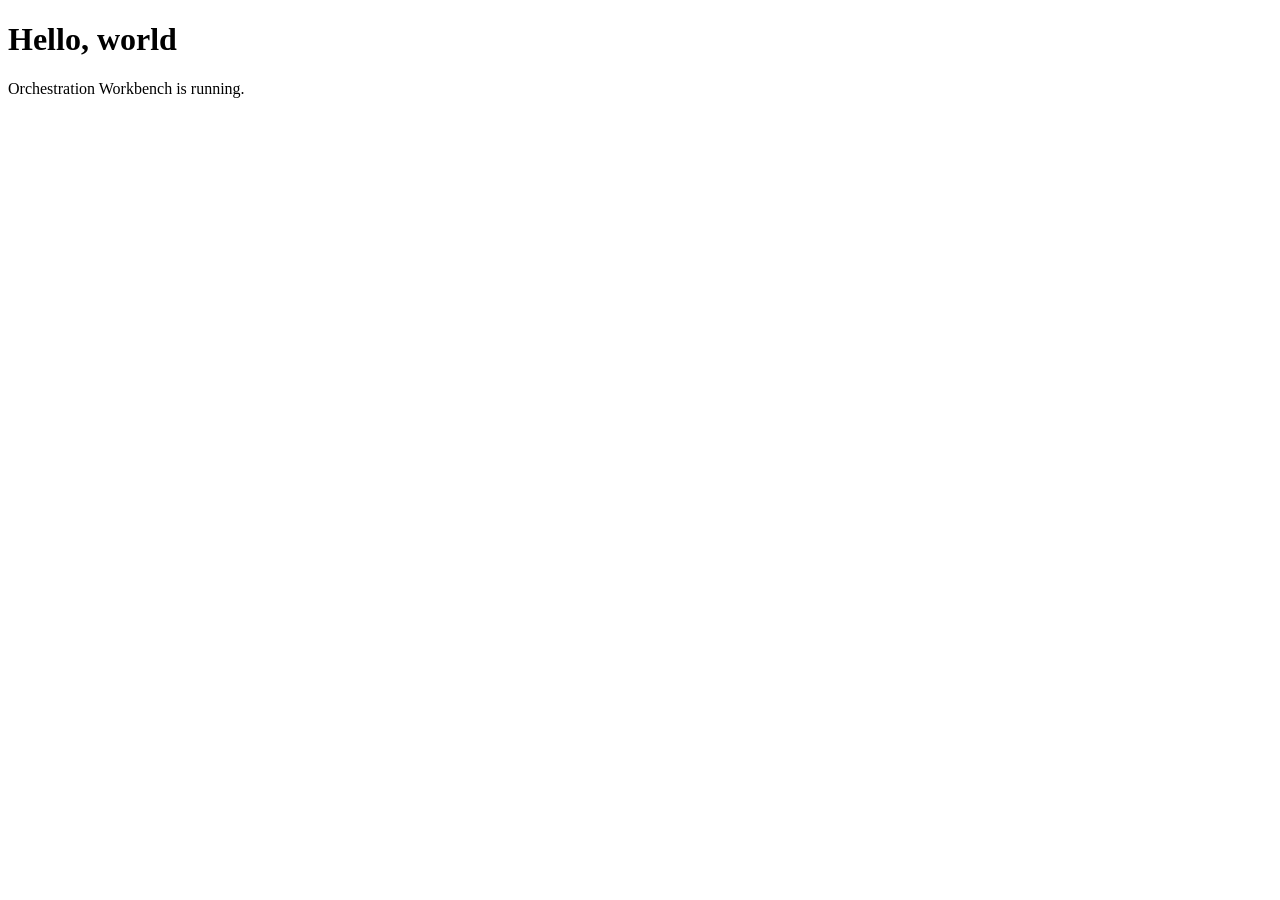
==== workbench/src/main/resources/static/index.html @ a16cff66 "Serve a hello-world home page; mount the API under /api Static files from src/main/resources/static " ====
<!doctype html>
<html lang="en">
<head>
    <meta charset="utf-8">
    <meta name="viewport" content="width=device-width, initial-scale=1">
    <title>Orchestration Workbench</title>
</head>
<body>
    <h1>Hello, world</h1>
    <p>Orchestration Workbench is running.</p>
</body>
</html>
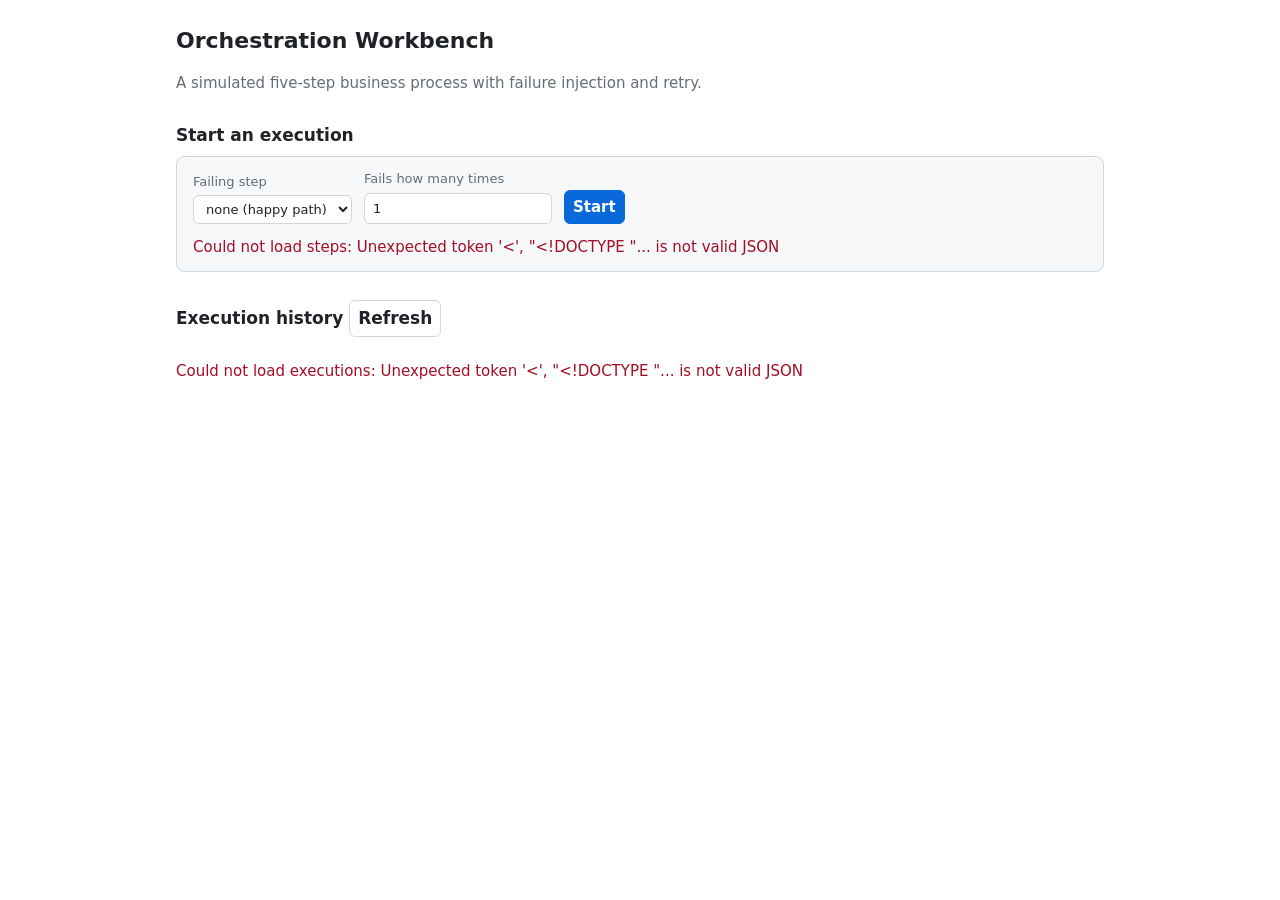
==== commit 594f3201: "Milestone 4: execution history and web UI GET /api/executions returns execution summaries, newest fi" ====
--- a/workbench/src/main/resources/static/index.html
+++ b/workbench/src/main/resources/static/index.html
@@ -4,9 +4,91 @@
     <meta charset="utf-8">
     <meta name="viewport" content="width=device-width, initial-scale=1">
     <title>Orchestration Workbench</title>
+    <link rel="stylesheet" href="style.css">
+    <script src="app.js"></script>
 </head>
 <body>
-    <h1>Hello, world</h1>
-    <p>Orchestration Workbench is running.</p>
+    <h1>Orchestration Workbench</h1>
+    <p class="muted">A simulated five-step business process with failure injection and retry.</p>
+
+    <h2>Start an execution</h2>
+    <form id="start-form" class="panel">
+        <label>Failing step
+            <select id="fail-step">
+                <option value="">none (happy path)</option>
+            </select>
+        </label>
+        <label>Fails how many times
+            <input id="fail-times" type="number" min="1" value="1" disabled>
+        </label>
+        <button type="submit" class="primary">Start</button>
+        <span id="start-error" class="error"></span>
+    </form>
+
+    <h2>Execution history <button id="refresh" type="button">Refresh</button></h2>
+    <div id="history" class="table-wrap"><p class="muted">Loading…</p></div>
+
+    <script>
+        const failStep = document.getElementById("fail-step");
+        const failTimes = document.getElementById("fail-times");
+
+        async function loadSteps() {
+            const steps = await api("/api/executions/steps");
+            steps.forEach((name, i) => failStep.append(el("option", {value: i + 1}, `${i + 1}. ${name}`)));
+        }
+
+        async function loadHistory() {
+            try {
+                const executions = await api("/api/executions");
+                if (executions.length === 0) {
+                    document.getElementById("history").replaceChildren(
+                        el("p", {class: "muted"}, "No executions yet. Start one above."));
+                    return;
+                }
+                const rows = executions.map(e => el("tr", {},
+                    el("td", {}, el("a", {href: `execution.html?id=${e.id}`}, `#${e.id}`)),
+                    el("td", {}, badge(e.status)),
+                    el("td", {}, formatPlan(e.failurePlan)),
+                    el("td", {}, formatTime(e.createdAt)),
+                    el("td", {}, formatTime(e.finishedAt)),
+                    el("td", {class: "num"}, String(e.attemptCount)),
+                    el("td", {class: "num"}, String(e.retryCount))));
+                document.getElementById("history").replaceChildren(el("table", {},
+                    el("thead", {}, el("tr", {},
+                        el("th", {}, "Execution"), el("th", {}, "Status"), el("th", {}, "Failure plan"),
+                        el("th", {}, "Created"), el("th", {}, "Finished"),
+                        el("th", {class: "num"}, "Attempts"), el("th", {class: "num"}, "Retries"))),
+                    el("tbody", {}, ...rows)));
+            } catch (e) {
+                showError("history", `Could not load executions: ${e.message}`);
+            }
+        }
+
+        failStep.addEventListener("change", () => failTimes.disabled = failStep.value === "");
+
+        document.getElementById("start-form").addEventListener("submit", async event => {
+            event.preventDefault();
+            const button = event.submitter;
+            button.disabled = true;
+            document.getElementById("start-error").textContent = "";
+            try {
+                const options = {method: "POST"};
+                if (failStep.value !== "") {
+                    options.headers = {"Content-Type": "application/json"};
+                    options.body = JSON.stringify({failStep: Number(failStep.value), failTimes: Number(failTimes.value)});
+                }
+                const execution = await api("/api/executions", options);
+                location.href = `execution.html?id=${execution.id}`;
+            } catch (e) {
+                document.getElementById("start-error").textContent = e.message;
+                button.disabled = false;
+            }
+        });
+
+        document.getElementById("refresh").addEventListener("click", loadHistory);
+
+        loadSteps().catch(e => document.getElementById("start-error").textContent = `Could not load steps: ${e.message}`);
+        loadHistory();
+    </script>
 </body>
 </html>
--- a/workbench/src/main/resources/static/style.css
+++ b/workbench/src/main/resources/static/style.css
@@ -0,0 +1,92 @@
+:root {
+    --bg: #ffffff;
+    --fg: #1f2328;
+    --muted: #656d76;
+    --border: #d0d7de;
+    --panel: #f6f8fa;
+    --link: #0969da;
+    --ok-bg: #dafbe1; --ok-fg: #116329;
+    --fail-bg: #ffebe9; --fail-fg: #a40e26;
+    --run-bg: #fff8c5; --run-fg: #7d4e00;
+    --pending-bg: #eaeef2; --pending-fg: #57606a;
+}
+
+@media (prefers-color-scheme: dark) {
+    :root {
+        --bg: #0d1117;
+        --fg: #e6edf3;
+        --muted: #8d96a0;
+        --border: #30363d;
+        --panel: #161b22;
+        --link: #4493f8;
+        --ok-bg: #12361f; --ok-fg: #56d364;
+        --fail-bg: #3d1214; --fail-fg: #ff7b72;
+        --run-bg: #3b2e05; --run-fg: #e3b341;
+        --pending-bg: #21262d; --pending-fg: #8d96a0;
+    }
+}
+
+* { box-sizing: border-box; }
+
+body {
+    margin: 0 auto;
+    max-width: 960px;
+    padding: 24px 16px 48px;
+    background: var(--bg);
+    color: var(--fg);
+    font: 15px/1.5 system-ui, -apple-system, "Segoe UI", sans-serif;
+}
+
+a { color: var(--link); }
+h1 { font-size: 22px; margin: 0 0 4px; }
+h2 { font-size: 17px; margin: 28px 0 8px; }
+.muted { color: var(--muted); }
+.error { color: var(--fail-fg); }
+
+.panel {
+    background: var(--panel);
+    border: 1px solid var(--border);
+    border-radius: 8px;
+    padding: 12px 16px;
+}
+
+form.panel { display: flex; flex-wrap: wrap; gap: 12px; align-items: end; }
+label { display: flex; flex-direction: column; font-size: 13px; color: var(--muted); gap: 4px; }
+select, input, button { font: inherit; padding: 5px 8px; border: 1px solid var(--border); border-radius: 6px; background: var(--bg); color: var(--fg); }
+button { cursor: pointer; font-weight: 600; }
+button:disabled { opacity: 0.6; cursor: default; }
+button.primary { background: var(--link); border-color: var(--link); color: #fff; }
+
+.table-wrap { overflow-x: auto; }
+table { width: 100%; border-collapse: collapse; }
+th, td { text-align: left; padding: 8px 10px; border-bottom: 1px solid var(--border); vertical-align: top; }
+th { font-size: 13px; color: var(--muted); font-weight: 600; }
+td.num, th.num { text-align: right; font-variant-numeric: tabular-nums; }
+
+.badge { display: inline-block; padding: 1px 8px; border-radius: 999px; font-size: 12px; font-weight: 600; }
+.badge-succeeded { background: var(--ok-bg); color: var(--ok-fg); }
+.badge-failed { background: var(--fail-bg); color: var(--fail-fg); }
+.badge-running { background: var(--run-bg); color: var(--run-fg); }
+.badge-pending { background: var(--pending-bg); color: var(--pending-fg); }
+
+.header { display: flex; flex-wrap: wrap; gap: 12px 32px; margin-top: 12px; }
+.header div span { display: block; font-size: 13px; color: var(--muted); }
+
+ol.timeline { list-style: none; padding: 0; margin: 0; }
+ol.timeline > li { border: 1px solid var(--border); border-radius: 8px; margin-bottom: 10px; padding: 10px 14px; }
+ol.timeline > li.pending { opacity: 0.55; }
+.step-title { display: flex; gap: 10px; align-items: center; font-weight: 600; }
+/* Fixed columns: attempts line up across steps, and a long stack trace scrolls inside its own cell. */
+.attempts { margin: 8px 0 0; font-size: 14px; table-layout: fixed; min-width: 640px; }
+.attempts td { padding: 4px 10px; }
+.attempts td:nth-child(1) { width: 90px; white-space: nowrap; }
+.attempts td:nth-child(2) { width: 110px; }
+.attempts td:nth-child(3) { width: 190px; white-space: nowrap; }
+.attempts td:nth-child(4) { width: 80px; white-space: nowrap; }
+details { margin-top: 4px; }
+summary { cursor: pointer; color: var(--muted); font-size: 13px; }
+pre { overflow-x: auto; font-size: 12px; background: var(--panel); padding: 8px; border-radius: 6px; margin: 6px 0 0; }
+
+#message:empty { display: none; }
+#message { margin: 12px 0; }
+#retry { margin-top: 12px; }
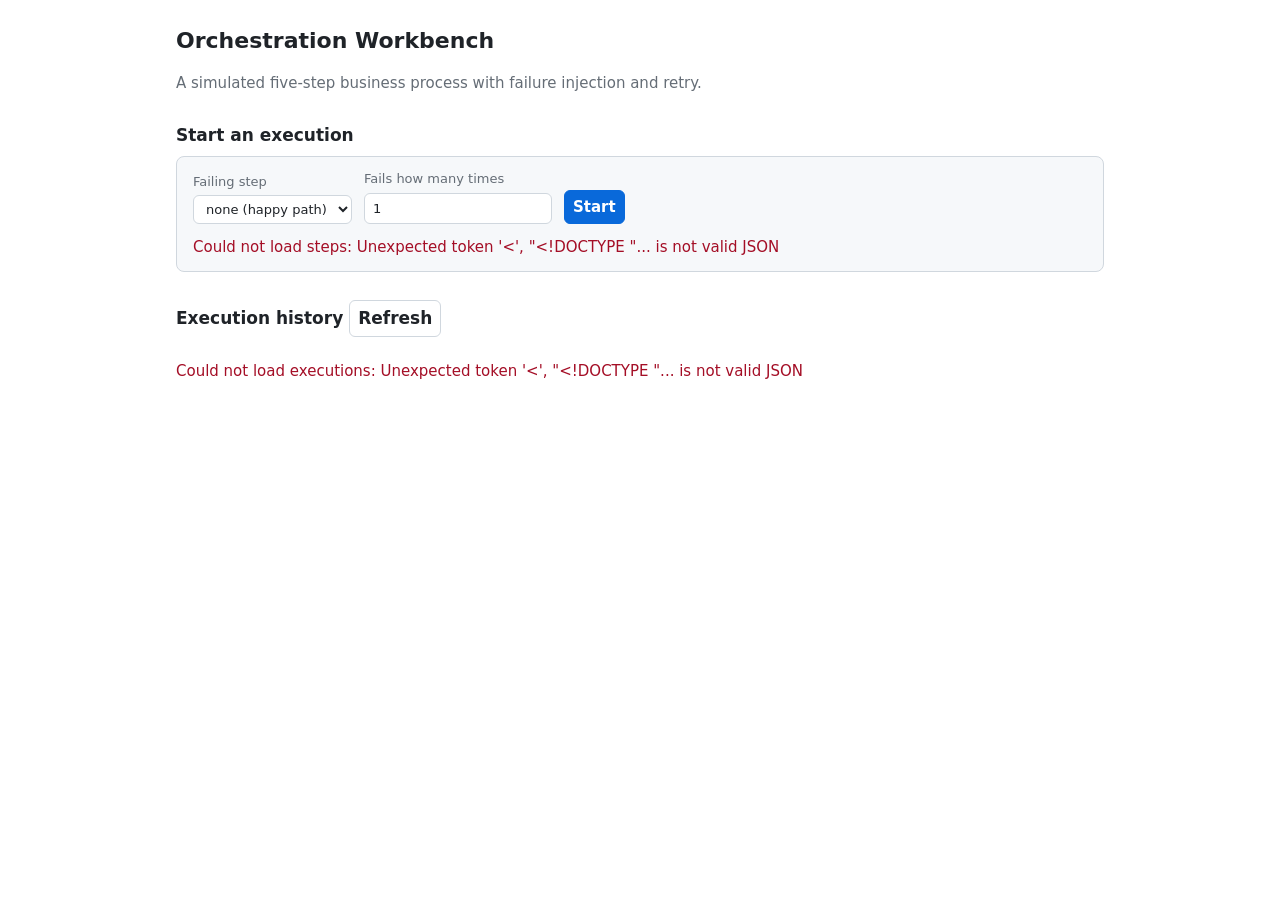
==== commit 9958b6a7: "Milestone 5a: define the process as a DAG, run one step at a time ProcessDefinition replaces the lin" ====
--- a/workbench/src/main/resources/static/index.html
+++ b/workbench/src/main/resources/static/index.html
@@ -34,7 +34,7 @@
 
         async function loadSteps() {
             const steps = await api("/api/executions/steps");
-            steps.forEach((name, i) => failStep.append(el("option", {value: i + 1}, `${i + 1}. ${name}`)));
+            steps.forEach(s => failStep.append(el("option", {value: s.index}, `${s.index}. ${s.name}`)));
         }
 
         async function loadHistory() {
--- a/workbench/src/main/resources/static/style.css
+++ b/workbench/src/main/resources/static/style.css
@@ -72,6 +72,11 @@
 .header { display: flex; flex-wrap: wrap; gap: 12px 32px; margin-top: 12px; }
 .header div span { display: block; font-size: 13px; color: var(--muted); }
 
+ol.stages { list-style: none; padding: 0; margin: 0; }
+li.stage { margin-bottom: 14px; padding-left: 14px; border-left: 3px solid var(--border); }
+.stage-title { font-size: 13px; font-weight: 600; color: var(--muted); text-transform: uppercase; letter-spacing: 0.04em; margin-bottom: 6px; }
+.stage-title span { text-transform: none; letter-spacing: 0; font-weight: 400; }
+.after { font-size: 13px; }
 ol.timeline { list-style: none; padding: 0; margin: 0; }
 ol.timeline > li { border: 1px solid var(--border); border-radius: 8px; margin-bottom: 10px; padding: 10px 14px; }
 ol.timeline > li.pending { opacity: 0.55; }
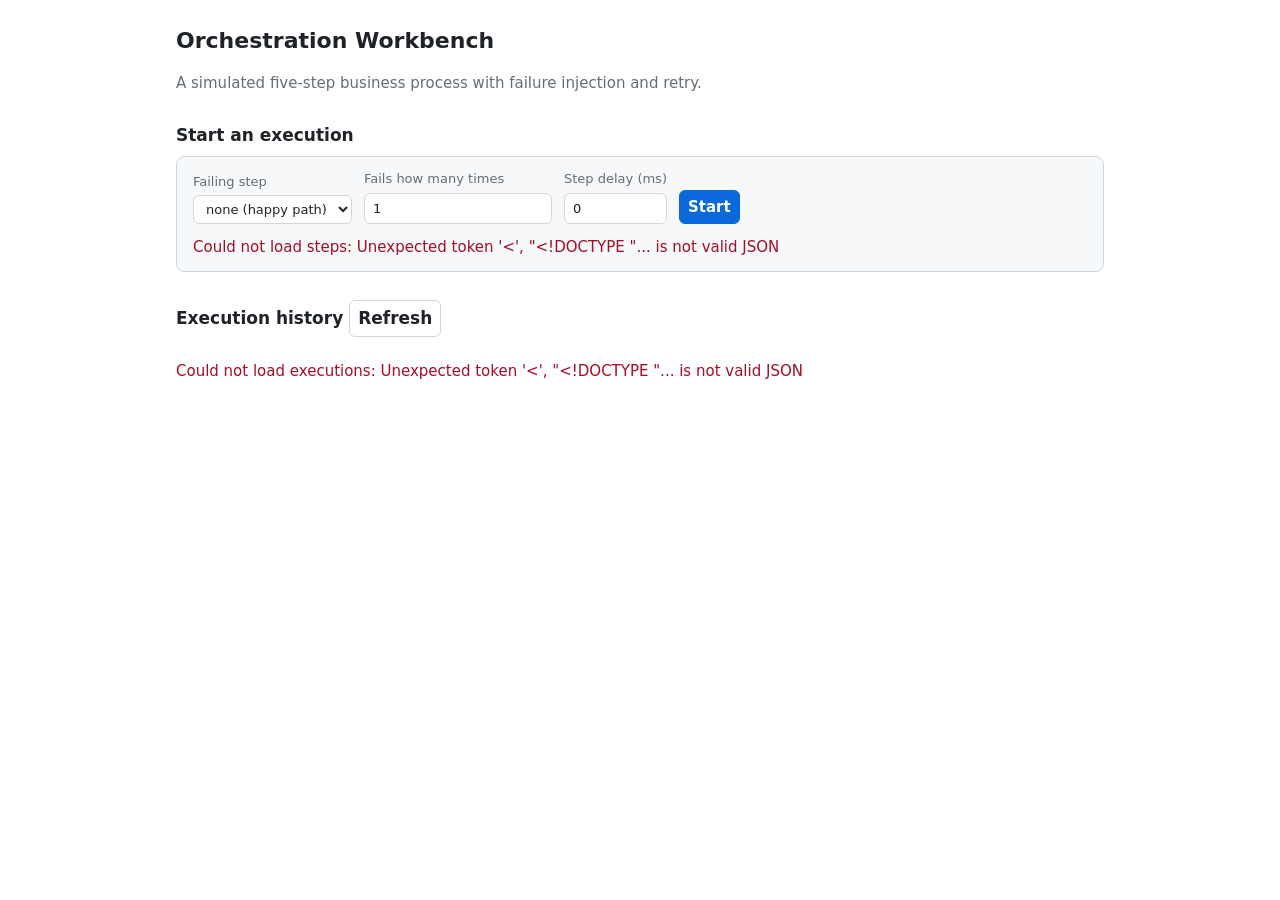
==== commit 225d324e: "Milestone 5b: run independent steps in parallel Runner starts every ready step at once on a per-run " ====
--- a/workbench/src/main/resources/static/index.html
+++ b/workbench/src/main/resources/static/index.html
@@ -21,6 +21,9 @@
         <label>Fails how many times
             <input id="fail-times" type="number" min="1" value="1" disabled>
         </label>
+        <label>Step delay (ms)
+            <input id="step-delay" type="number" min="0" max="5000" step="100" value="0">
+        </label>
         <button type="submit" class="primary">Start</button>
         <span id="start-error" class="error"></span>
     </form>
@@ -31,6 +34,7 @@
     <script>
         const failStep = document.getElementById("fail-step");
         const failTimes = document.getElementById("fail-times");
+        const stepDelay = document.getElementById("step-delay");
 
         async function loadSteps() {
             const steps = await api("/api/executions/steps");
@@ -48,14 +52,14 @@
                 const rows = executions.map(e => el("tr", {},
                     el("td", {}, el("a", {href: `execution.html?id=${e.id}`}, `#${e.id}`)),
                     el("td", {}, badge(e.status)),
-                    el("td", {}, formatPlan(e.failurePlan)),
+                    el("td", {}, formatSimulation(e.simulation)),
                     el("td", {}, formatTime(e.createdAt)),
                     el("td", {}, formatTime(e.finishedAt)),
                     el("td", {class: "num"}, String(e.attemptCount)),
                     el("td", {class: "num"}, String(e.retryCount))));
                 document.getElementById("history").replaceChildren(el("table", {},
                     el("thead", {}, el("tr", {},
-                        el("th", {}, "Execution"), el("th", {}, "Status"), el("th", {}, "Failure plan"),
+                        el("th", {}, "Execution"), el("th", {}, "Status"), el("th", {}, "Simulation"),
                         el("th", {}, "Created"), el("th", {}, "Finished"),
                         el("th", {class: "num"}, "Attempts"), el("th", {class: "num"}, "Retries"))),
                     el("tbody", {}, ...rows)));
@@ -73,9 +77,17 @@
             document.getElementById("start-error").textContent = "";
             try {
                 const options = {method: "POST"};
+                const simulation = {};
                 if (failStep.value !== "") {
+                    simulation.failStep = Number(failStep.value);
+                    simulation.failTimes = Number(failTimes.value);
+                }
+                if (Number(stepDelay.value) > 0) {
+                    simulation.stepDelayMs = Number(stepDelay.value);
+                }
+                if (Object.keys(simulation).length) {
                     options.headers = {"Content-Type": "application/json"};
-                    options.body = JSON.stringify({failStep: Number(failStep.value), failTimes: Number(failTimes.value)});
+                    options.body = JSON.stringify(simulation);
                 }
                 const execution = await api("/api/executions", options);
                 location.href = `execution.html?id=${execution.id}`;
--- a/workbench/src/main/resources/static/style.css
+++ b/workbench/src/main/resources/static/style.css
@@ -95,3 +95,15 @@
 #message:empty { display: none; }
 #message { margin: 12px 0; }
 #retry { margin-top: 12px; }
+
+/* Gantt: one row per attempt; bars share the execution's time axis. */
+.gantt { padding: 10px 14px; }
+.gantt-row { display: flex; align-items: center; gap: 10px; height: 24px; }
+.gantt-label { flex: 0 0 210px; font-size: 13px; white-space: nowrap; overflow: hidden; text-overflow: ellipsis; }
+.gantt-track { position: relative; flex: 1; height: 14px; background: var(--bg); border-radius: 4px; }
+.gantt-bar { position: absolute; top: 0; bottom: 0; min-width: 3px; border-radius: 4px; padding: 0; }
+.gantt-bar.badge-succeeded { background: var(--ok-fg); }
+.gantt-bar.badge-failed { background: var(--fail-fg); }
+.gantt-bar.badge-running { background: var(--run-fg); }
+.gantt-axis { flex: 1; display: flex; justify-content: space-between; font-size: 12px; }
+@media (max-width: 600px) { .gantt-label { flex-basis: 120px; } }
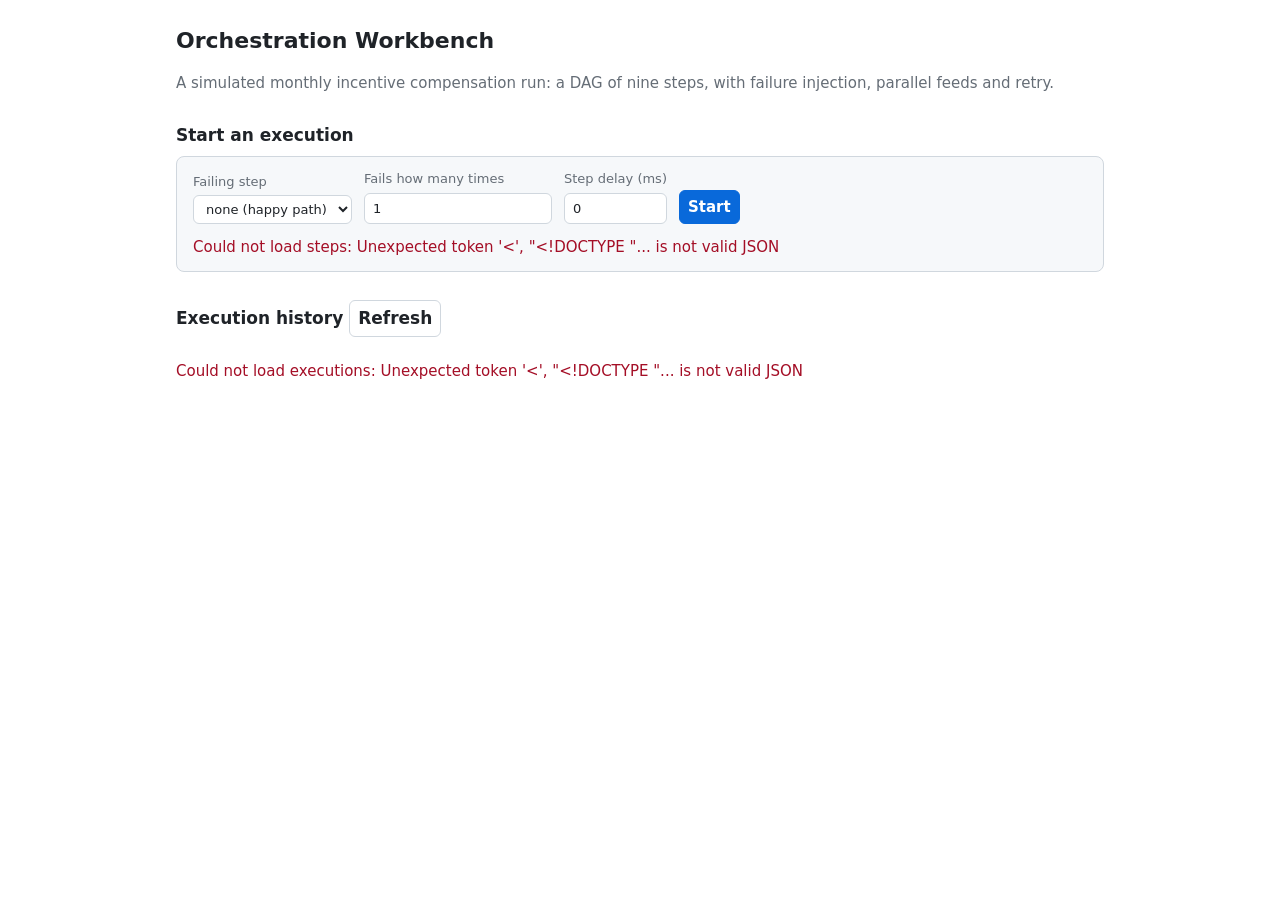
==== commit 25e01ebb: "Milestone 6: model the process as a monthly incentive compensation run ProcessDefinition.IC_MONTHLY_" ====
--- a/workbench/src/main/resources/static/index.html
+++ b/workbench/src/main/resources/static/index.html
@@ -9,7 +9,7 @@
 </head>
 <body>
     <h1>Orchestration Workbench</h1>
-    <p class="muted">A simulated five-step business process with failure injection and retry.</p>
+    <p class="muted">A simulated monthly incentive compensation run: a DAG of nine steps, with failure injection, parallel feeds and retry.</p>
 
     <h2>Start an execution</h2>
     <form id="start-form" class="panel">
